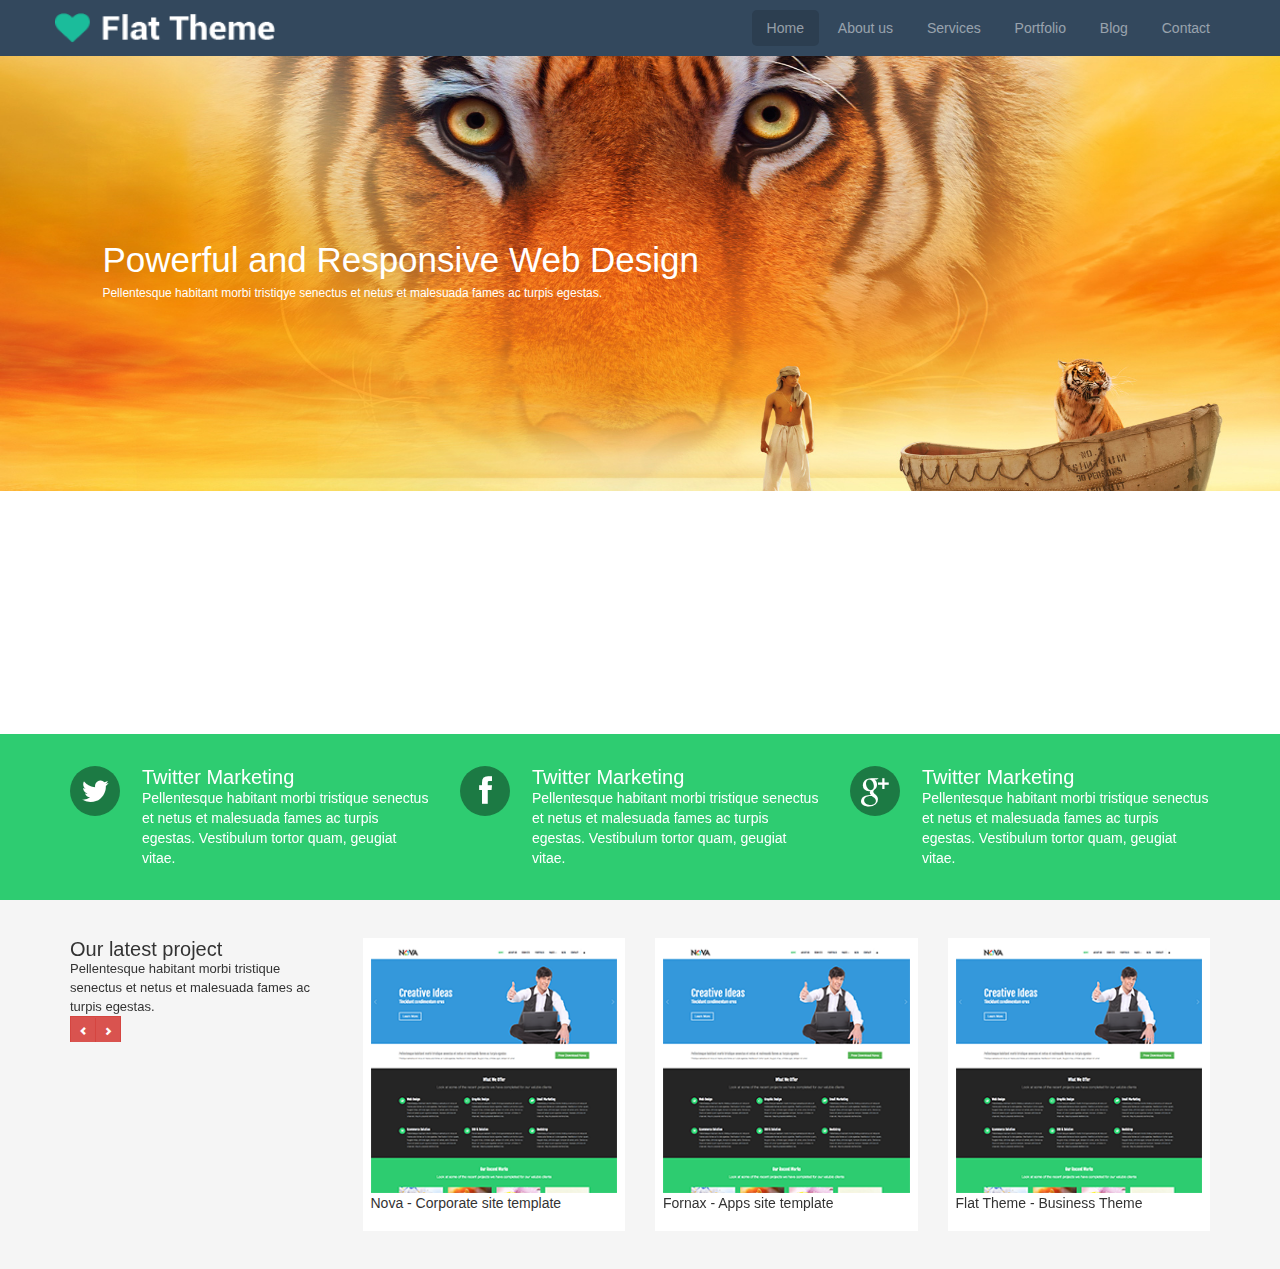
==== index.html @ 390d351d "index" ====
<!DOCTYPE html>
<html lang="en">
  <head>
    <meta charset="utf-8">
    <meta name="viewport" content="width=device-width, initial-scale=1.0">
    <meta name="description" content="">
    <meta name="author" content="">
    <title>Home | Flat Theme</title>
    <link href="css/bootstrap.min.css" rel="stylesheet">
    <link href="css/font-awesome.min.css" rel="stylesheet">
    <link href="css/animate.css" rel="stylesheet">
    <link href="css/main.css" rel="stylesheet">
    <link rel="stylesheet" href="css/common.css">
    <!--[if lt IE 9]>
    <script src="js/html5shiv.js"></script>
    <script src="js/respond.min.js"></script>
    <![endif]-->       
    <link rel="shortcut icon" href="images/ico/favicon.ico">
    <link rel="apple-touch-icon-precomposed" sizes="144x144" href="images/ico/apple-touch-icon-144-precomposed.png">
    <link rel="apple-touch-icon-precomposed" sizes="114x114" href="images/ico/apple-touch-icon-114-precomposed.png">
    <link rel="apple-touch-icon-precomposed" sizes="72x72" href="images/ico/apple-touch-icon-72-precomposed.png">
    <link rel="apple-touch-icon-precomposed" href="images/ico/apple-touch-icon-57-precomposed.png">


  </head>
  <body>
    <!-- Inserte código aqui -->
    <section id="hero">
          <header>
            <div class="container">
              <div class="row ">
                <div class="col-xs-12 col-md-4 pd-0">
                  <a id="index.html" href="index.html">
                    <img src="images/logo.png" alt="">
                  </a>
                  <div id="mostrar-nav" class="fa fa-bars"></div>
                </div>
                <div class="col-xs-12 col-md-8 pd-0 clearfix">
                  <nav >
                    <ul class=" hidden-xs menu pull-right">
                      <li><a class="active" href="index.html">Home</a></li>
                      <li><a href="about-us.html">About us</a></li>
                      <li><a href=".services.html">Services</a></li>
                      <li><a href="portfolio.html">Portfolio</a></li>
                      <li><a href="blog.html">Blog</a></li>
                      <li><a href=".contact-us.html">Contact</a></li>
                    </ul>
                  </nav>
                </div>
              </div>
            </div>
          </header>
          <div class="slider">
            <div class="container">
              <div class="row">
                <p class="animated bounceInUp "><span class="big">Powerful and Responsive Web Design</span><br>Pellentesque habitant morbi tristiqye senectus et netus et malesuada fames ac turpis egestas.</p>
              </div>
            </div>
          </div>
          
          <div class="prueba">
            <div class="container">
              <div class="row">
                <div class="col-xs-12 col-md-4 clearfix">
                  <a href="#" class="icono icon-twitter pull-left mg-0"></a>
                  <div class="descrip pull-right">
                    <h2 >Twitter Marketing</h2>
                    <p >Pellentesque habitant morbi tristique senectus et netus et malesuada fames ac turpis egestas. Vestibulum tortor quam, geugiat vitae.</p>
                  </div>
                </div>
                <div class="col-xs-12 col-md-4 clearfix">
                  <a href="#" class="icono icon-facebook pull-left mg-0"></a>
                  <div class="descrip pull-right">
                  <h2 >Twitter Marketing</h2>
                  <p >Pellentesque habitant morbi tristique senectus et netus et malesuada fames ac turpis egestas. Vestibulum tortor quam, geugiat vitae.</p>
                  </div>
                </div>
                <div class="col-xs-12 col-md-4 clearfix">
                  <a href="#" class="icono icon-google-plus pull-left mg-0"></a>
                  <div class="descrip pull-right">
                  <h2 >Twitter Marketing</h2>
                  <p >Pellentesque habitant morbi tristique senectus et netus et malesuada fames ac turpis egestas. Vestibulum tortor quam, geugiat vitae.</p>
                  </div>
                </div>
              </div>
            </div>
          </div>
  
    </section>
    <section id="project">
      <div class="container">
        <div class="row">
          <div class="col-xs-12 col-md-3">
            <div class="descrip ">
              <h2 >Our latest project</h2>
              <p >Pellentesque habitant morbi tristique senectus et netus et malesuada fames ac turpis egestas. </p>
            </div>
            <div class="botones clearfix">
              <a href="#" class="rojo glyphicon glyphicon-chevron-left pull-left"></a>
              <a href="#" class="rojo glyphicon glyphicon-chevron-right pull-right"></a>
            </div>
          </div>
          <div class="col-xs-4 col-md-3">
            <div class="img">
              <img src="images/portfolio/recent/item1.png" alt="">
              <p>Nova - Corporate site template</p>
            </div>
          </div>
          <div class="col-xs-4 col-md-3">
            <div class="img">
              <img src="images/portfolio/recent/item1.png" alt="">
              <p>Fornax - Apps site template</p>
            </div>
          </div>
          <div class="col-xs-4 col-md-3">
            <div class="img">
              <img src="images/portfolio/recent/item1.png" alt="">
              <p>Flat Theme - Business Theme</p>
            </div>
          </div>
        </div>
      </div> 
    </section>
 <!--    <section>
      <div class="container">
        <div class="row">
          <h2>What our clients say</h2>
          <p>Pellentesque habitant morbi tristique senectus et malesuada fames ac turpis egestas.</p>
        </div>
        <div class="col-md-6">
          <blockquote>
            <p>Lorem ipsum dolor sit amet, consectetur adipiscing elit. Integer posuere erat a ante.</p>
            <small><cite title="Nombre Apellidos">Someone famous in Source Title</cite></small>
          </blockquote>
          <blockquote>
            <p>Lorem ipsum dolor sit amet, consectetur adipiscing elit. Integer posuere erat a ante.</p>
            <small><cite title="Nombre Apellidos">Someone famous in Source Title</cite></small>
          </blockquote>
        </div>
      </div>
    </section>-->



    <script src="js/jquery.js"></script>
    <script src="js/bootstrap.min.js"></script>
    <script src="js/main.js"></script>
  </body>
</html>
---- css/main.css ----
@import url(http://fonts.googleapis.com/css?family=Roboto:400,700,300);

.clearfix {
  *zoom: 1;
}

.clearfix:before,
.clearfix:after {
  display: table;
  content: "";
  line-height: 0;
}
.clearfix:after {
  clear: both;
}

* {
	margin: 0;
}
a {
	text-decoration: none;
}
.pd-0 {
	padding: 0;
}
.pd-20-0 {
	padding: 20px 0; 
}
.gris h3 {
	margin-top: 0;
	color :#2F455A;
}
.align-center {
    display: flex;
    align-items: center;
}
.verde {
	background: #2ECC71;
    color: white;
    padding: 20px 0;
}
.verde a {
	color: white;
}
.gris {
	background: #F5F5F5;
    padding: 20px 0;
}
.gris .barra {
	width: 100%;
	background: white;
	border-radius: 5px;
	margin: 15px 0;
}
.gris  .int-barra {
    border-radius: 5px;
    height: 30px;
    align-items: center;
    display: flex;
    justify-content: center;
    color: white;
}
.gris  .barra-html {
	background: #D9534F;
    width: 90%;
}
.gris  .barra-wp {
	background: #5CB85C;
    width: 70%;
}
.gris  .barra-jm {
	background: #428BCA;
    width: 40%;
}
.gris  .barra-drupal {
	background: #5BC0DE;
    width: 50%;
}
.gris  .barra-php {
	background: #F0AD4E;
    width: 75%;
}
.team {
	text-align: center;
}
.gris .team img{
	width: 70%;
    border-radius: 50%;
    padding: 5px;
    background: white;
}
.circ-redes {
	width: 35px;
    height: 35px;
    border-radius: 50%;
    display: inline-block;
    padding: 10px;
    color: white;
    font-size: 15px;
    margin: 5px;
}
.icon-facebook{
	background: #428BCA;
}
.icon-google-plus{
	background: #D9534F;
}
.icon-twitter{
	background: #58CFDC;
}
.icon-linkedin{
	background: #5BC0DE;
}
footer {
	background: #34495E;
	color: #D2D6DA;
	padding: 20px 0;
}
.foot-blog img{
	width: 100%;
}
.input-group button {
	background: #D9534F;
	border:none;
	color: white;
}
.Copyright {
	background: #2C3E50;
    color: #D2D6DA;
    padding: 10px 0;
}
.Copyright a {
 	color: #D2D6DA;
    margin: 0 15px;
}
---- css/common.css ----
body{
	font-size: 14px;
}
#hero{
	position: relative;

}
header{
	background-color: #33485D;
	padding:1%;
}
nav{
	padding-top: 5px;
}
header img{
	width: 220px;
	height: 30px;

}
.mg-0{
	margin:0!important;
}
.menu{
	margin: 0;
}
.menu>li{
	display: inline-block;
	padding:0px;
}
.menu>li>a{
	width: 100%;
	color:rgba(255,255,255,.5);
	padding:10px 15px;
	border-radius: 5px;
}
.active{
	background-color: #2C3E50;
}
.menu>li>a:hover{
	text-decoration: none;
	color:white;
}
.slider{
	background: url('../images/slider/bg1.jpg')no-repeat;
	background-size: 100% 100%;
	padding: 14% 8%;
	color:white;
}
.slider p {
	font-size: 1.2rem;
}
.big{
	font-size: 3.5rem;
}
.prueba{
	background-color:#2ecc71;
	padding:2.5%;
	color:white;
	position: absolute;
	width: 100%;
	bottom: 0;
}
.icono{
	display: inline-block;
	font-size: 30px;
	width: 50px;
	height: 50px;
	padding:10px;
	margin-right:0;
	border-radius: 50%;
	color:white;
	background-color: #1C7A44;
	text-align: center;
}
.icono:hover{
	text-decoration: none;
	box-shadow:0px 20px 6px rgba(0,0,0,.2) ;
	background-color: steelblue;
	color:white;
	transition: all .6s;
}
.descrip{
	display: inline-block;
	width: 80%;
}
.descrip h2,.descrip p{
	margin:0;
}
.descrip h2{
	font-size: 2rem;
}
#project{
	background-color: #F5F5F5;
	padding:3% 0%;
}
#project .descrip{
	width: 100%;
}
#project .descrip p{
	font-size: 1.3rem;
}
.img{
	padding: 8px;
	background-color: white;
}
.img img{
	width: 100%;
}
.botones{
	display: inline-block;
	border: 1px solid #D54540;
	background-color: #D9534F;
}
.botones a:first-child{
	border-right:1px solid #D54540; 
}
.botones a{
	display: inline-block;
	background-color: #D9534F;
	padding:8px;
	color:white;
	font-size: 8px;
}
.botones a:hover{
	text-decoration: none;
}
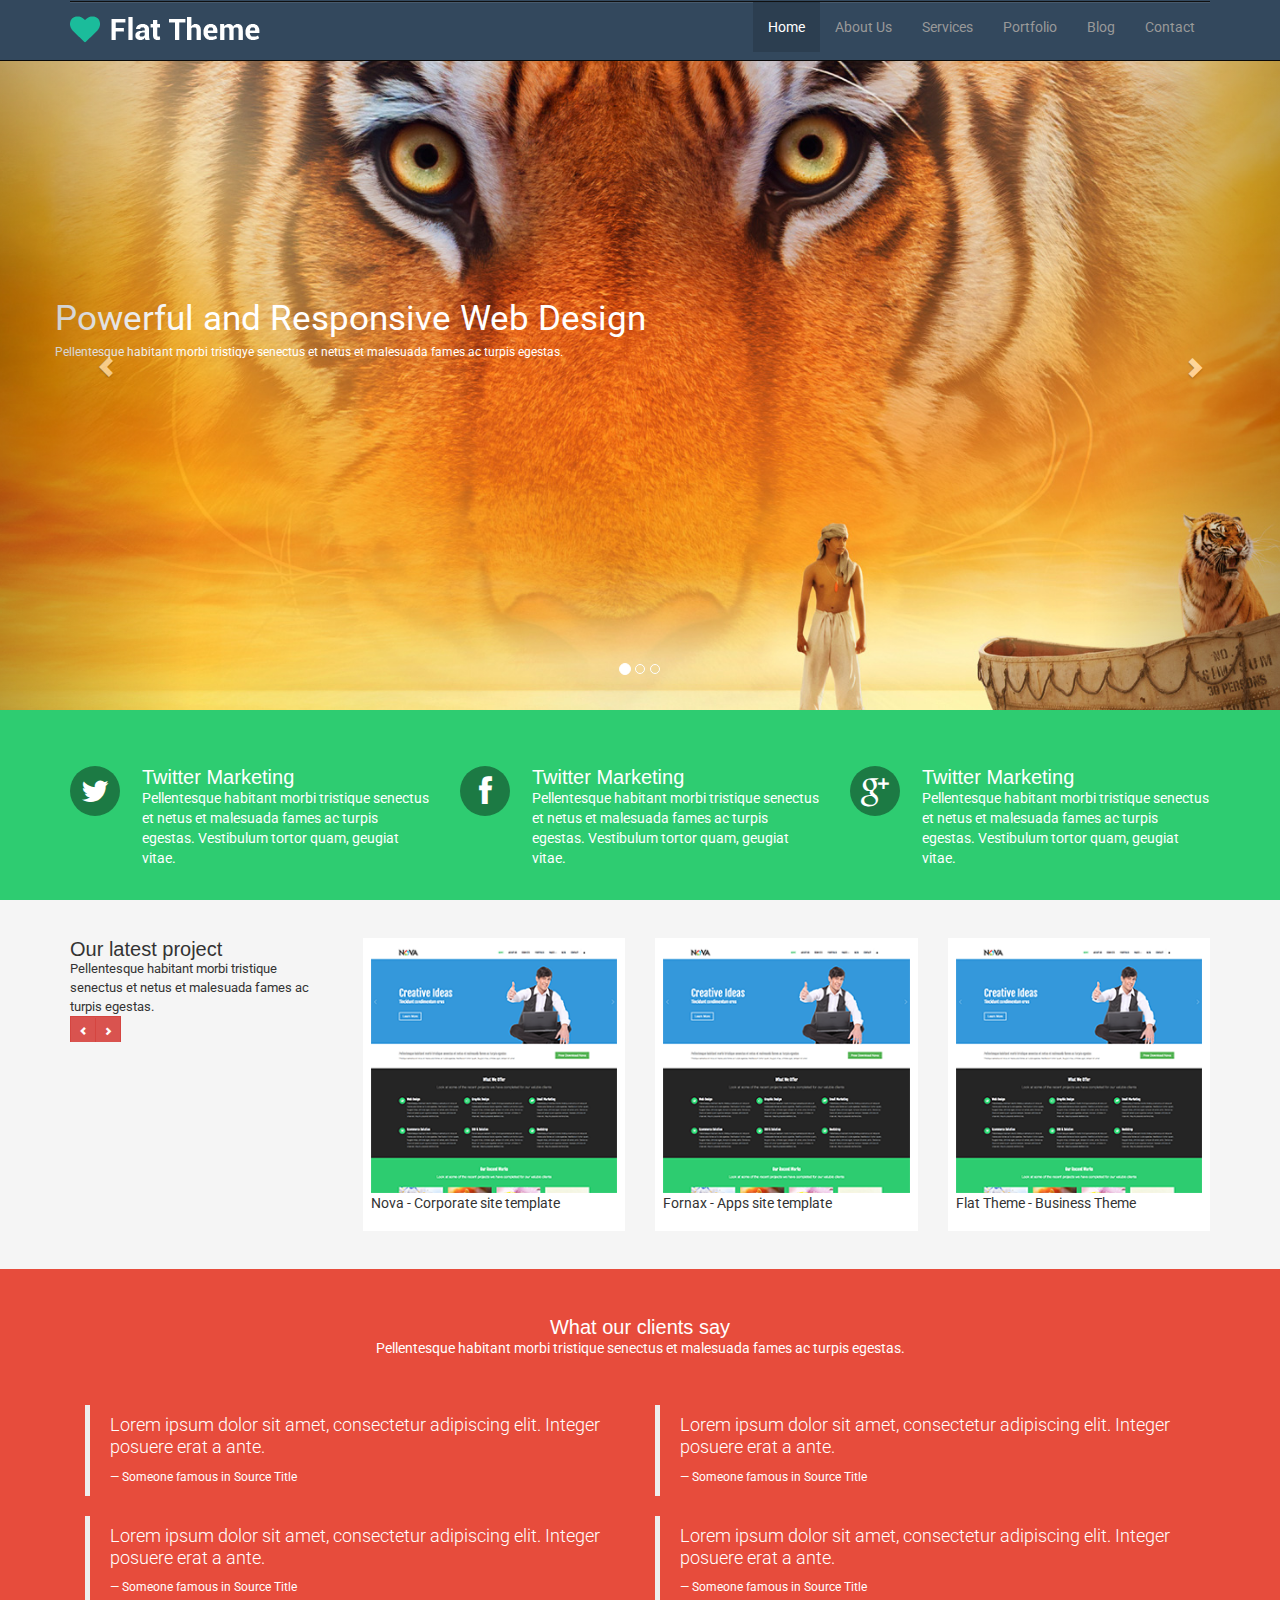
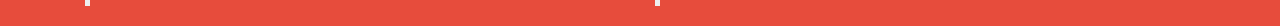
==== commit d5db569c: "header listo" ====
--- a/index.html
+++ b/index.html
@@ -26,39 +26,74 @@
   <body>
     <!-- Inserte código aqui -->
     <section id="hero">
-          <header>
+          <header class="navbar navbar-inverse navbar-fixed-top wet-asphalt">
             <div class="container">
-              <div class="row ">
-                <div class="col-xs-12 col-md-4 pd-0">
-                  <a id="index.html" href="index.html">
-                    <img src="images/logo.png" alt="">
-                  </a>
-                  <div id="mostrar-nav" class="fa fa-bars"></div>
-                </div>
-                <div class="col-xs-12 col-md-8 pd-0 clearfix">
-                  <nav >
-                    <ul class=" hidden-xs menu pull-right">
-                      <li><a class="active" href="index.html">Home</a></li>
-                      <li><a href="about-us.html">About us</a></li>
-                      <li><a href=".services.html">Services</a></li>
-                      <li><a href="portfolio.html">Portfolio</a></li>
-                      <li><a href="blog.html">Blog</a></li>
-                      <li><a href=".contact-us.html">Contact</a></li>
-                    </ul>
-                  </nav>
-                </div>
+              <div class="navbar-header">
+                <button type="button" class="navbar-toggle collapsed" data-toggle="collapse" data-target=".navbar-collapse">
+                <span class="sr-only">Toggle navigation</span>
+                <span class="icon-bar"></span>
+                <span class="icon-bar"></span>
+                <span class="icon-bar"></span>
+                </button>
+                <a class="navbar-brand" href="index.html"><img src="images/logo.png" alt="logo" data-pin-nopin="true"></a>
+              </div>
+              <div class="navbar-collapse collapse" style="height: 0px;">
+                <ul class="nav navbar-nav navbar-right">
+                  <li class="active"><a href="index.html">Home</a></li>
+                  <li><a href="about-us.html">About Us</a></li>
+                  <li><a href="services.html">Services</a></li>
+                  <li><a href="portfolio.html">Portfolio</a></li>
+                  <li><a href="blog.html">Blog</a></li>
+                  <li><a href="contact-us.html">Contact</a></li>
+                </ul>
               </div>
             </div>
           </header>
-          <div class="slider">
-            <div class="container">
-              <div class="row">
-                <p class="animated bounceInUp "><span class="big">Powerful and Responsive Web Design</span><br>Pellentesque habitant morbi tristiqye senectus et netus et malesuada fames ac turpis egestas.</p>
+          <div id="main-slider" class="no-margin">
+            <div id="carousel" class="carousel slide" data-ride="carousel">
+              <ol class="carousel-indicators">
+                <li data-target="#carousel-example-generic" data-slide-to="0" class="active"></li>
+                <li data-target="#carousel-example-generic" data-slide-to="1"></li>
+                <li data-target="#carousel-example-generic" data-slide-to="2"></li>
+              </ol>
+             
+              <div class="carousel-inner">
+                <div class="item active bck1">
+                  <div class="container">
+                      <div class="row">
+                       <p class="animated bounceInUp "><span class="big">Powerful and Responsive Web Design</span><br>Pellentesque habitant morbi tristiqye senectus et netus et malesuada fames ac turpis egestas.</p>
+                      </div>
+                  </div>
+                </div>
+             
+                <div class="item bck2">
+                  <div class="container">
+                      <div class="row">
+                       <p class="animated bounceInUp "><span class="big">Powerful and Responsive Web Design</span><br>Pellentesque habitant morbi tristiqye senectus et netus et malesuada fames ac turpis egestas.</p>
+                      </div>
+                  </div>
+                </div>
+             
+                <div class="item bck3">
+                  <div class="container">
+                      <div class="row">
+                       <p class="animated bounceInUp "><span class="big">Powerful and Responsive Web Design</span><br>Pellentesque habitant morbi tristiqye senectus et netus et malesuada fames ac turpis egestas.</p>
+                      </div>
+                  </div>
+                </div>
               </div>
+             
+              <a class="left carousel-control" href="#carousel" data-slide="prev">
+                <span class="glyphicon glyphicon-chevron-left"></span>
+              </a>
+              <a class="right carousel-control" href="#carousel" data-slide="next">
+                <span class="glyphicon glyphicon-chevron-right"></span>
+              </a>
             </div>
           </div>
           
-          <div class="prueba">
+    </section>
+    <div class="prueba">
             <div class="container">
               <div class="row">
                 <div class="col-xs-12 col-md-4 clearfix">
@@ -85,8 +120,6 @@
               </div>
             </div>
           </div>
-  
-    </section>
     <section id="project">
       <div class="container">
         <div class="row">
@@ -121,26 +154,36 @@
         </div>
       </div> 
     </section>
- <!--    <section>
+    <section id="clientsaid"class="text-center">
       <div class="container">
         <div class="row">
+        <div class="descrip">
           <h2>What our clients say</h2>
           <p>Pellentesque habitant morbi tristique senectus et malesuada fames ac turpis egestas.</p>
         </div>
-        <div class="col-md-6">
-          <blockquote>
+        </div>
+        <div class="col-md-6 ">
+          <blockquote class="text-left">
             <p>Lorem ipsum dolor sit amet, consectetur adipiscing elit. Integer posuere erat a ante.</p>
             <small><cite title="Nombre Apellidos">Someone famous in Source Title</cite></small>
           </blockquote>
-          <blockquote>
+          <blockquote class="text-left">
+            <p>Lorem ipsum dolor sit amet, consectetur adipiscing elit. Integer posuere erat a ante.</p>
+            <small><cite title="Nombre Apellidos">Someone famous in Source Title</cite></small>
+          </blockquote>
+        </div>
+        <div class="col-md-6 ">
+          <blockquote class="text-left">
+            <p>Lorem ipsum dolor sit amet, consectetur adipiscing elit. Integer posuere erat a ante.</p>
+            <small><cite title="Nombre Apellidos">Someone famous in Source Title</cite></small>
+          </blockquote>
+          <blockquote class="text-left">
             <p>Lorem ipsum dolor sit amet, consectetur adipiscing elit. Integer posuere erat a ante.</p>
             <small><cite title="Nombre Apellidos">Someone famous in Source Title</cite></small>
           </blockquote>
         </div>
       </div>
-    </section>-->
-
-
+    </section>
 
     <script src="js/jquery.js"></script>
     <script src="js/bootstrap.min.js"></script>
--- a/css/common.css
+++ b/css/common.css
@@ -1,22 +1,42 @@
+
+.navbar-toggle {
+    position: relative;
+    float: right;
+    padding: 9px 10px;
+    margin-top: 8px;
+    margin-right: 15px;
+    margin-bottom: 8px;
+    background-color: transparent;
+    border: 1px solid transparent;
+    border-radius: 4px;
+}
+.navbar-collapse {
+    max-height: 340px;
+    padding-right: 15px;
+    padding-left: 15px;
+    overflow-x: visible;
+    border-top: 1px solid transparent;
+    box-shadow: inset 0 1px 0 rgba(255,255,255,0.1);
+}
+.navbar-inverse .navbar-nav>.active>a,.navbar-inverse .navbar-nav>.active>a:hover{
+	background-color:#2C3E50;
+}
 body{
+	font-family:'Roboto',sans-serif;
 	font-size: 14px;
 }
 #hero{
 	position: relative;
-
+	background-color: #2ECC71;
 }
-header{
+.navbar{
 	background-color: #33485D;
-	padding:1%;
+	padding:0.1%;
 }
 nav{
 	padding-top: 5px;
 }
-header img{
-	width: 220px;
-	height: 30px;
 
-}
 .mg-0{
 	margin:0!important;
 }
@@ -40,14 +60,12 @@
 	text-decoration: none;
 	color:white;
 }
-.slider{
-	background: url('../images/slider/bg1.jpg')no-repeat;
-	background-size: 100% 100%;
-	padding: 14% 8%;
+#main-slider{
 	color:white;
 }
-.slider p {
+#main-slider p {
 	font-size: 1.2rem;
+	padding-top:20%;
 }
 .big{
 	font-size: 3.5rem;
@@ -123,4 +141,52 @@
 }
 .botones a:hover{
 	text-decoration: none;
+}
+#main-slider .carousel .item {
+	margin-top: 60px;
+	height: 650px;
+	background-size: cover;
+	background-position: 50%;
+	background-repeat: no-repeat;
+}
+.bck1{
+	background: url('../images/slider/bg1.jpg');
+}
+.bck2{
+	background: url('../images/slider/bg2.jpg');
+}
+.bck3{
+	background: url('../images/slider/bg3.jpg');
+}
+#clientsaid{
+	background-color:#E74C3C;
+	color:white;
+}
+#clientsaid small{
+	color:white;
+}
+#clientsaid .descrip{
+	margin:4%;
+}
+
+@media screen and (max-width:767px){
+	.navbar-brand{
+		padding: 15px 0px 15px 5px;
+	}
+	.carousel-indicators{
+		display:none;
+	}
+	.carousel-control .glyphicon-chevron-left, .carousel-control .glyphicon-chevron-right {
+		top:45%;
+	}
+	.descrip {
+    width: 75%;
+	}
+	.prueba{
+		padding: 5%;
+	}
+	.prueba .descrip{
+		margin-bottom:5%;
+	}
+	
 }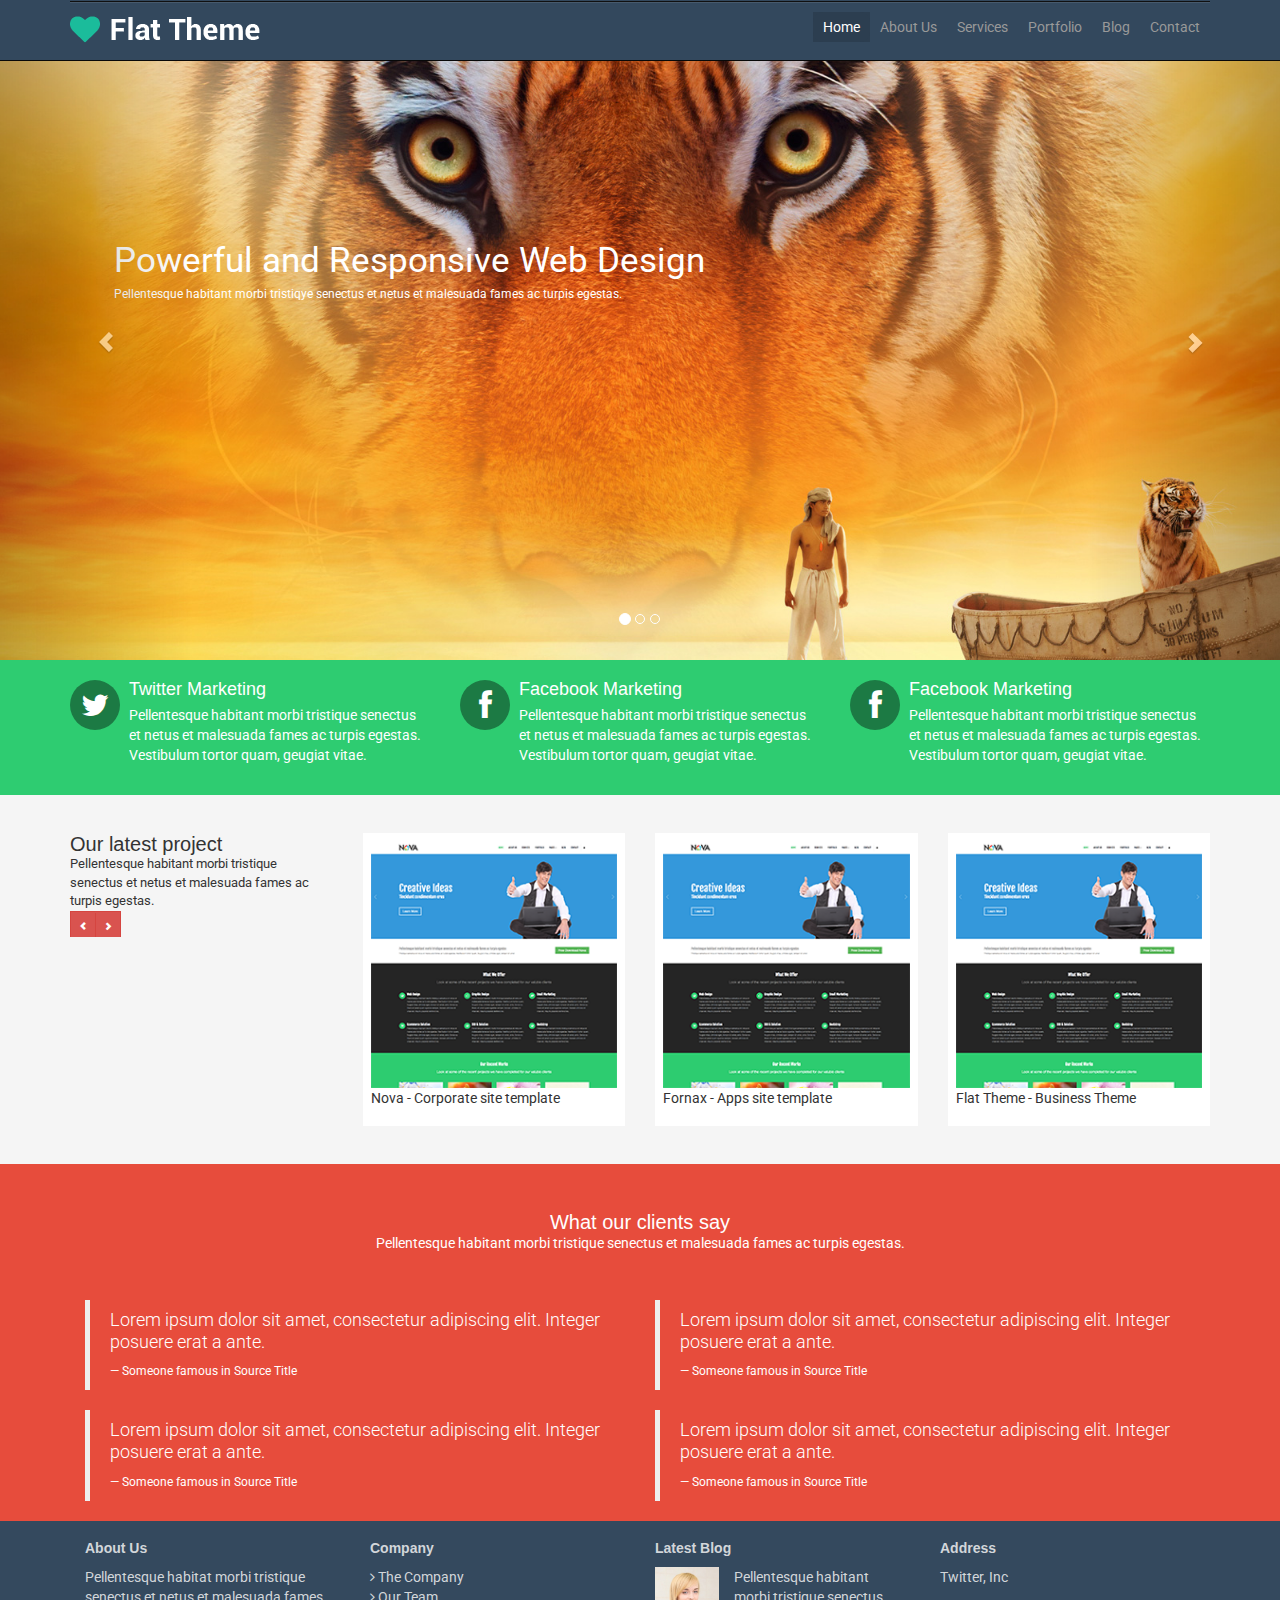
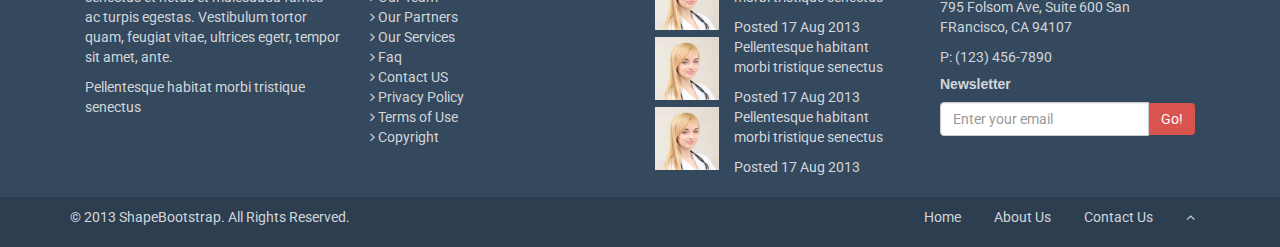
==== commit 5206ea2d: "arreglos header" ====
--- a/index.html
+++ b/index.html
@@ -26,100 +26,111 @@
   <body>
     <!-- Inserte código aqui -->
     <section id="hero">
-          <header class="navbar navbar-inverse navbar-fixed-top wet-asphalt">
-            <div class="container">
-              <div class="navbar-header">
-                <button type="button" class="navbar-toggle collapsed" data-toggle="collapse" data-target=".navbar-collapse">
-                <span class="sr-only">Toggle navigation</span>
-                <span class="icon-bar"></span>
-                <span class="icon-bar"></span>
-                <span class="icon-bar"></span>
-                </button>
-                <a class="navbar-brand" href="index.html"><img src="images/logo.png" alt="logo" data-pin-nopin="true"></a>
-              </div>
-              <div class="navbar-collapse collapse" style="height: 0px;">
-                <ul class="nav navbar-nav navbar-right">
-                  <li class="active"><a href="index.html">Home</a></li>
-                  <li><a href="about-us.html">About Us</a></li>
-                  <li><a href="services.html">Services</a></li>
-                  <li><a href="portfolio.html">Portfolio</a></li>
-                  <li><a href="blog.html">Blog</a></li>
-                  <li><a href="contact-us.html">Contact</a></li>
-                </ul>
-              </div>
-            </div>
-          </header>
-          <div id="main-slider" class="no-margin">
-            <div id="carousel" class="carousel slide" data-ride="carousel">
-              <ol class="carousel-indicators">
-                <li data-target="#carousel-example-generic" data-slide-to="0" class="active"></li>
-                <li data-target="#carousel-example-generic" data-slide-to="1"></li>
-                <li data-target="#carousel-example-generic" data-slide-to="2"></li>
-              </ol>
-             
-              <div class="carousel-inner">
-                <div class="item active bck1">
-                  <div class="container">
-                      <div class="row">
-                       <p class="animated bounceInUp "><span class="big">Powerful and Responsive Web Design</span><br>Pellentesque habitant morbi tristiqye senectus et netus et malesuada fames ac turpis egestas.</p>
-                      </div>
+      <header class="navbar navbar-inverse navbar-fixed-top wet-asphalt">
+        <div class="container">
+          <div class="navbar-header">
+            <button type="button" class="navbar-toggle collapsed" data-toggle="collapse" data-target=".navbar-collapse">
+            <span class="sr-only">Toggle navigation</span>
+            <span class="icon-bar"></span>
+            <span class="icon-bar"></span>
+            <span class="icon-bar"></span>
+            </button>
+            <a class="navbar-brand" href="index.html"><img src="images/logo.png" alt="logo" data-pin-nopin="true"></a>
+          </div>
+          <div class="navbar-collapse collapse" style="height: 0px;">
+            <ul class="nav navbar-nav navbar-right">
+              <li class="active"><a href="index.html">Home</a></li>
+              <li><a href="about-us.html">About Us</a></li>
+              <li><a href="services.html">Services</a></li>
+              <li><a href="portfolio.html">Portfolio</a></li>
+              <li><a href="blog.html">Blog</a></li>
+              <li><a href="contact-us.html">Contact</a></li>
+            </ul>
+          </div>
+        </div>
+      </header>
+      <div id="main-slider" class="no-margin">
+        <div id="carousel" class="carousel slide" data-ride="carousel">
+          <ol class="carousel-indicators">
+            <li data-target="#carousel-example-generic" data-slide-to="0" class="active"></li>
+            <li data-target="#carousel-example-generic" data-slide-to="1"></li>
+            <li data-target="#carousel-example-generic" data-slide-to="2"></li>
+          </ol>
+         
+          <div class="carousel-inner">
+            <div class="item active bck1">
+              <div class="container">
+                  <div class="row">
+                   <p class="animated bounceInUp "><span class="big">Powerful and Responsive Web Design</span><br>Pellentesque habitant morbi tristiqye senectus et netus et malesuada fames ac turpis egestas.</p>
                   </div>
-                </div>
-             
-                <div class="item bck2">
-                  <div class="container">
-                      <div class="row">
-                       <p class="animated bounceInUp "><span class="big">Powerful and Responsive Web Design</span><br>Pellentesque habitant morbi tristiqye senectus et netus et malesuada fames ac turpis egestas.</p>
-                      </div>
+              </div>
+            </div>
+         
+            <div class="item bck2">
+              <div class="container">
+                  <div class="row">
+                   <p class="animated bounceInUp "><span class="big">Powerful and Responsive Web Design</span><br>Pellentesque habitant morbi tristiqye senectus et netus et malesuada fames ac turpis egestas.</p>
                   </div>
-                </div>
-             
-                <div class="item bck3">
-                  <div class="container">
-                      <div class="row">
-                       <p class="animated bounceInUp "><span class="big">Powerful and Responsive Web Design</span><br>Pellentesque habitant morbi tristiqye senectus et netus et malesuada fames ac turpis egestas.</p>
-                      </div>
+              </div>
+            </div>
+         
+            <div class="item bck3">
+              <div class="container">
+                  <div class="row">
+                   <p class="animated bounceInUp "><span class="big">Powerful and Responsive Web Design</span><br>Pellentesque habitant morbi tristiqye senectus et netus et malesuada fames ac turpis egestas.</p>
                   </div>
-                </div>
-              </div>
-             
-              <a class="left carousel-control" href="#carousel" data-slide="prev">
-                <span class="glyphicon glyphicon-chevron-left"></span>
-              </a>
-              <a class="right carousel-control" href="#carousel" data-slide="next">
-                <span class="glyphicon glyphicon-chevron-right"></span>
-              </a>
-            </div>
-          </div>
-          
+              </div>
+            </div>
+          </div>
+         
+          <a class="left carousel-control" href="#carousel" data-slide="prev">
+            <span class="glyphicon glyphicon-chevron-left"></span>
+          </a>
+          <a class="right carousel-control" href="#carousel" data-slide="next">
+            <span class="glyphicon glyphicon-chevron-right"></span>
+          </a>
+        </div>
+      </div> 
     </section>
-    <div class="prueba">
-            <div class="container">
-              <div class="row">
-                <div class="col-xs-12 col-md-4 clearfix">
-                  <a href="#" class="icono icon-twitter pull-left mg-0"></a>
-                  <div class="descrip pull-right">
-                    <h2 >Twitter Marketing</h2>
-                    <p >Pellentesque habitant morbi tristique senectus et netus et malesuada fames ac turpis egestas. Vestibulum tortor quam, geugiat vitae.</p>
-                  </div>
-                </div>
-                <div class="col-xs-12 col-md-4 clearfix">
-                  <a href="#" class="icono icon-facebook pull-left mg-0"></a>
-                  <div class="descrip pull-right">
-                  <h2 >Twitter Marketing</h2>
-                  <p >Pellentesque habitant morbi tristique senectus et netus et malesuada fames ac turpis egestas. Vestibulum tortor quam, geugiat vitae.</p>
-                  </div>
-                </div>
-                <div class="col-xs-12 col-md-4 clearfix">
-                  <a href="#" class="icono icon-google-plus pull-left mg-0"></a>
-                  <div class="descrip pull-right">
-                  <h2 >Twitter Marketing</h2>
-                  <p >Pellentesque habitant morbi tristique senectus et netus et malesuada fames ac turpis egestas. Vestibulum tortor quam, geugiat vitae.</p>
-                  </div>
-                </div>
-              </div>
-            </div>
-          </div>
+    <div class="verde pd-20-0 mg-0">
+      <div class="container">
+        <div class="row">
+          <div class="col-xs-12 col-md-4 clearfix">
+            <div class="media">
+              <div class="media-left">
+                <a href="#" class="icono icon-twitter pull-left "></a>
+              </div>
+              <div class="media-body">
+                <h4 class="media-heading">Twitter Marketing</h4>
+                <p >Pellentesque habitant morbi tristique senectus et netus et malesuada fames ac turpis egestas. Vestibulum tortor quam, geugiat vitae.</p>
+              </div>
+            </div>
+          </div>
+          <div class="col-xs-12 col-md-4 clearfix">
+            <div class="media">
+              <div class="media-left">
+                <a href="#" class="icono icon-facebook pull-left "></a>
+              </div>
+              <div class="media-body">
+                <h4 class="media-heading">Facebook Marketing</h4>
+                <p >Pellentesque habitant morbi tristique senectus et netus et malesuada fames ac turpis egestas. Vestibulum tortor quam, geugiat vitae.</p>
+              </div>
+            </div>
+          </div>
+          <div class="col-xs-12 col-md-4 clearfix">
+            <div class="media">
+              <div class="media-left">
+                <a href="#" class="icono icon-facebook pull-left "></a>
+              </div>
+              <div class="media-body">
+                <h4 class="media-heading">Facebook Marketing</h4>
+                <p >Pellentesque habitant morbi tristique senectus et netus et malesuada fames ac turpis egestas. Vestibulum tortor quam, geugiat vitae.</p>
+              </div>
+            </div>
+          </div>
+        </div>
+      </div>
+    </div>
     <section id="project">
       <div class="container">
         <div class="row">
@@ -184,6 +195,87 @@
         </div>
       </div>
     </section>
+    <footer>
+      <div class="container">
+        <div class="col-lg-3 col-md-3 col-sm-6 col-xs-12">
+          <h5>About Us</h5>
+          <p>Pellentesque habitat morbi tristique senectus et  netus et malesuada fames ac turpis egestas. Vestibulum tortor quam, feugiat vitae, ultrices egetr, tempor sit amet, ante.</p>
+          <p>Pellentesque habitat morbi tristique senectus</p>
+        </div>
+        <div class="col-lg-3 col-md-3 col-sm-6 col-xs-12">
+          <h5>Company</h5>
+          <ul class="list-unstyled">
+            <li><i class="icon-angle-right"></i> The Company</li>
+            <li><i class="icon-angle-right"></i> Our Team</li>
+            <li><i class="icon-angle-right"></i> Our Partners</li>
+            <li><i class="icon-angle-right"></i> Our Services</li>
+            <li><i class="icon-angle-right"></i> Faq</li>
+            <li><i class="icon-angle-right"></i> Contact US</li>
+            <li><i class="icon-angle-right"></i> Privacy Policy</li>
+            <li><i class="icon-angle-right"></i> Terms of Use</li>
+            <li><i class="icon-angle-right"></i> Copyright</li>
+          </ul>
+        </div>
+        <div class="col-lg-3 col-md-3 col-sm-6 col-xs-12">
+          <h5>Latest Blog</h5>
+          <div class="foot-blog">
+            <div class="col-xs-3 pd-0">
+              <img src="images/team-member.jpg">
+            </div>
+            <div class="col-xs-9">
+              <p>Pellentesque habitant morbi tristique senectus</p>
+              <span>Posted 17 Aug 2013</span>
+            </div>
+          </div>
+          <div class="foot-blog">
+            <div class="col-xs-3 pd-0">
+              <img src="images/team-member.jpg">
+            </div>
+            <div class="col-xs-9">
+              <p>Pellentesque habitant morbi tristique senectus</p>
+              <span>Posted 17 Aug 2013</span>
+            </div>
+          </div>
+          <div class="foot-blog">
+            <div class="col-xs-3 pd-0">
+              <img src="images/team-member.jpg">
+            </div>
+            <div class="col-xs-9">
+              <p>Pellentesque habitant morbi tristique senectus</p>
+              <span>Posted 17 Aug 2013</span>
+            </div>
+          </div>
+        </div>
+        <div class="col-lg-3 col-md-3 col-sm-6 col-xs-12">
+          <h5>Address</h5>
+          <p>Twitter, Inc</p>
+          <p>795 Folsom Ave, Suite 600 San FRancisco, CA 94107</p>
+          <p>P: (123) 456-7890</p>
+          <h5>Newsletter</h5>
+          <div class="input-group">
+            <input type="text" class="form-control" placeholder="Enter your email">
+            <span class="input-group-btn">
+              <button class="btn btn-default" type="button">Go!</button>
+            </span>
+          </div>
+        </div>
+      </div>
+    </footer>
+    <div class="Copyright">
+      <div class="container">
+        <div class="row">
+          <div class="col-lg-8 col-md-8">
+            <p>© 2013 ShapeBootstrap. All Rights Reserved.</p>
+          </div>
+          <div class="col-lg-4 col-md-4 text-right">
+            <a href="#">Home</a>
+            <a href="#">About Us</a>
+            <a href="#">Contact Us</a>
+            <a href="#"><i class="icon-angle-up"></i></a>
+          </div>  
+        </div>
+      </div>
+    </div>
 
     <script src="js/jquery.js"></script>
     <script src="js/bootstrap.min.js"></script>
--- a/css/main.css
+++ b/css/main.css
@@ -26,10 +26,16 @@
 .pd-20-0 {
 	padding: 20px 0; 
 }
-.gris h3 {
-	margin-top: 0;
-	color :#2F455A;
-}
+.mt-10 {
+	margin-top: 10px;
+}
+.right {
+	float: right;
+}
+.left {
+	float: left;
+}
+/*Section Verde*/
 .align-center {
     display: flex;
     align-items: center;
@@ -38,14 +44,23 @@
 	background: #2ECC71;
     color: white;
     padding: 20px 0;
+    margin-top: 60px;
 }
 .verde a {
 	color: white;
+}
+/*Section Gris*/
+.gris h3,  h5 {
+	margin-top: 0;
+	font-weight: bold;
 }
 .gris {
 	background: #F5F5F5;
     padding: 20px 0;
-}
+  	color :#2F455A;
+
+}
+/*Page -- section About us*/
 .gris .barra {
 	width: 100%;
 	background: white;
@@ -111,6 +126,117 @@
 .icon-linkedin{
 	background: #5BC0DE;
 }
+ /*Page -- section blog-items*/
+.blog-item .blog-left {
+	background: white;
+    border-radius: 10px;
+    padding: 0;
+    margin-bottom: 20px;
+}
+.blog-item .image {
+ 	width: 100%;
+    border-top-right-radius: 10px;
+    border-top-left-radius: 10px;
+}
+.info {
+	padding: 10px;
+}
+.info .cont-icon span {
+	margin-right: 20px;
+}
+.tags .label {
+	font-weight: 100;
+}
+.usuary {
+    display: flex;
+    margin: 15px 0;
+}
+.radius-gray {
+	background: whitesmoke;
+    border-radius: 5px;
+    padding: 10px;
+}
+.usuary img {
+    background: white;
+    padding: 5px;
+    border-radius: 5px;
+}
+.text-usuary {
+	padding: 5px 10px;
+	font-size: 12px;
+}
+.text-usuary h5 {
+	display: inline-block;
+}
+.text-usuary p{
+	margin: 0;
+}
+.list {
+	list-style: none;
+}
+.blog-item .form-blog input {
+	width: 48%;
+	padding: 10px ; 
+} 
+.blog-item .form-blog input.left {
+	float: left;
+}
+.blog-item .form-blog textarea {
+	width: 100%;
+	height: 200px;
+	margin: 10px 0;
+}
+.blog-item .form-blog input, .form-blog textarea {
+    border-radius: 5px;
+    border: 2px #E8E5E5 solid;
+}
+.ads img {
+	width: 47%;
+	margin: 10px 0;
+	border-radius: 10px;
+}
+.ads {
+	padding: 10px 0;
+}
+/*Page Section blog */
+a.read-more {
+	border-radius: 5px;
+    border: 1px #DDDDDD solid;
+    padding: 10px;
+    color: #DDDDDD;
+    margin: 5px 0;
+    display: inline-block;
+}
+a.read-more:hover {
+	color: white;
+	background-color: gray;
+	text-decoration: none;
+}
+
+.pagination > .active > a,
+.pagination > .active > span,
+.pagination > .active > a:hover,
+.pagination > .active > span:hover,
+.pagination > .active > a:focus,
+.pagination > .active > span:focus {
+  z-index: 2;
+  color: #fff;
+  cursor: default;
+  background-color: #33485D;
+  border-color: #33485D;
+}
+/*Page Section contact*/
+.contact-us input, .contact-us textarea  {
+	width: 100%;
+	border-radius: 5px;
+    border: 2px #E8E5E5 solid;
+    padding: 10px;
+    margin: 5px 0; 
+}
+.contact-us textarea {
+	height: 200px;
+}
+/*Footer*/
 footer {
 	background: #34495E;
 	color: #D2D6DA;
--- a/css/common.css
+++ b/css/common.css
@@ -25,47 +25,33 @@
 	font-family:'Roboto',sans-serif;
 	font-size: 14px;
 }
-#hero{
-	position: relative;
-	background-color: #2ECC71;
-}
+
 .navbar{
 	background-color: #33485D;
 	padding:0.1%;
 }
-nav{
-	padding-top: 5px;
+.navbar li{
+	margin-top: 10px;
 }
-
+.navbar li a{
+	padding: 5px 10px;
+	border-radius: 10px;
+}
 .mg-0{
 	margin:0!important;
 }
-.menu{
-	margin: 0;
-}
-.menu>li{
-	display: inline-block;
-	padding:0px;
-}
-.menu>li>a{
-	width: 100%;
-	color:rgba(255,255,255,.5);
-	padding:10px 15px;
-	border-radius: 5px;
-}
+
 .active{
 	background-color: #2C3E50;
 }
-.menu>li>a:hover{
-	text-decoration: none;
-	color:white;
-}
+
 #main-slider{
 	color:white;
 }
 #main-slider p {
 	font-size: 1.2rem;
-	padding-top:20%;
+	padding-top: 15%;
+    margin-left: 5%;
 }
 .big{
 	font-size: 3.5rem;
@@ -74,9 +60,6 @@
 	background-color:#2ecc71;
 	padding:2.5%;
 	color:white;
-	position: absolute;
-	width: 100%;
-	bottom: 0;
 }
 .icono{
 	display: inline-block;
@@ -124,6 +107,11 @@
 .img img{
 	width: 100%;
 }
+.img p{
+	white-space: nowrap;
+	text-overflow:ellipsis;
+	overflow: hidden;
+}
 .botones{
 	display: inline-block;
 	border: 1px solid #D54540;
@@ -144,10 +132,12 @@
 }
 #main-slider .carousel .item {
 	margin-top: 60px;
-	height: 650px;
+	height: 600px;
+	width: 100%;
 	background-size: cover;
 	background-position: 50%;
 	background-repeat: no-repeat;
+
 }
 .bck1{
 	background: url('../images/slider/bg1.jpg');
@@ -168,14 +158,18 @@
 #clientsaid .descrip{
 	margin:4%;
 }
+#portfolio p{
+    margin: 10px 0 0px;
+}
+.service a{
+	background-color: #939393;
+}
 
 @media screen and (max-width:767px){
 	.navbar-brand{
 		padding: 15px 0px 15px 5px;
 	}
-	.carousel-indicators{
-		display:none;
-	}
+	
 	.carousel-control .glyphicon-chevron-left, .carousel-control .glyphicon-chevron-right {
 		top:45%;
 	}
@@ -188,5 +182,6 @@
 	.prueba .descrip{
 		margin-bottom:5%;
 	}
+
 	
 }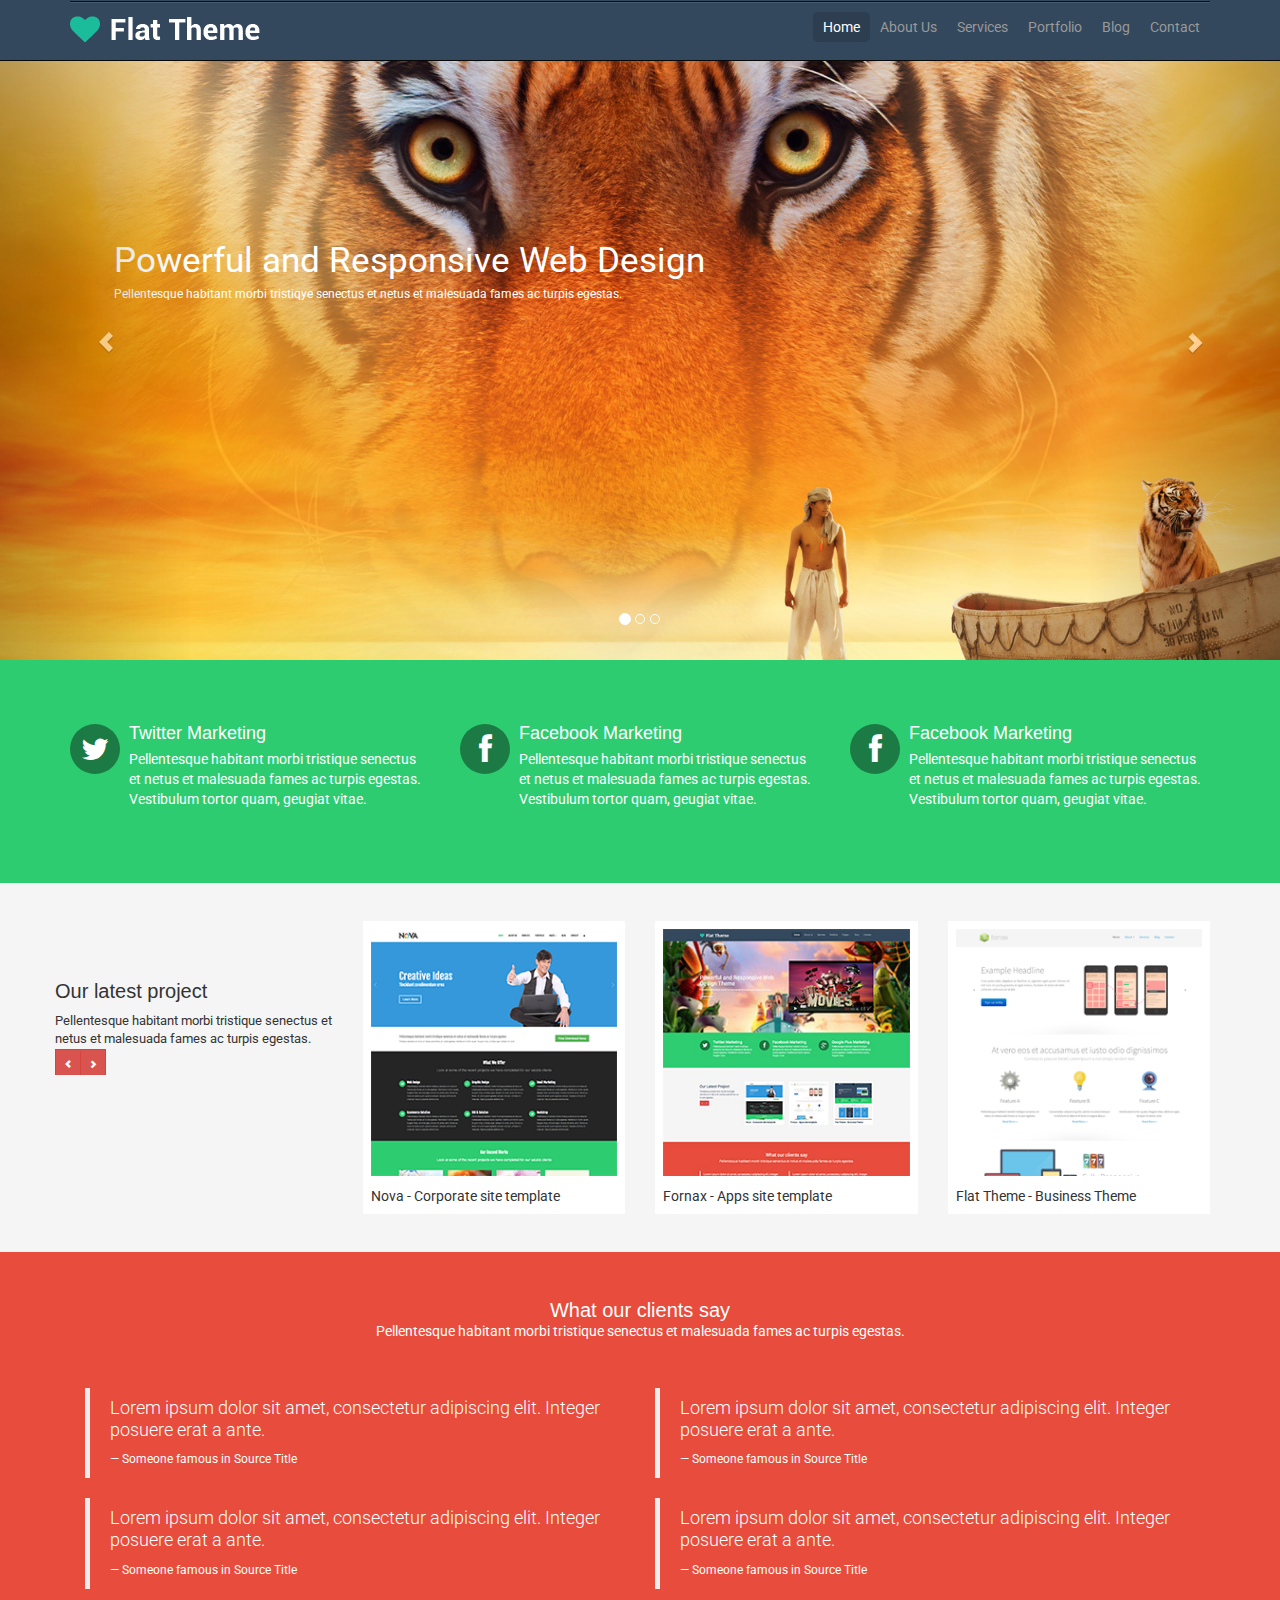
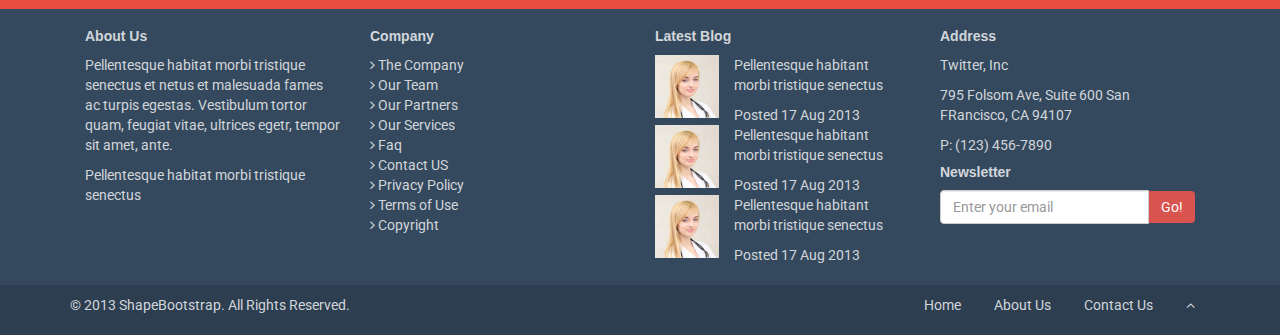
==== commit ad42b6a1: "paddings" ====
--- a/index.html
+++ b/index.html
@@ -92,7 +92,7 @@
         </div>
       </div> 
     </section>
-    <div class="verde pd-20-0 mg-0">
+    <div class="verde  mg-0 pd-5">
       <div class="container">
         <div class="row">
           <div class="col-xs-12 col-md-4 clearfix">
@@ -134,7 +134,7 @@
     <section id="project">
       <div class="container">
         <div class="row">
-          <div class="col-xs-12 col-md-3">
+          <div class="col-xs-12 col-md-3 pd-5">
             <div class="descrip ">
               <h2 >Our latest project</h2>
               <p >Pellentesque habitant morbi tristique senectus et netus et malesuada fames ac turpis egestas. </p>
@@ -152,13 +152,13 @@
           </div>
           <div class="col-xs-4 col-md-3">
             <div class="img">
-              <img src="images/portfolio/recent/item1.png" alt="">
+              <img src="images/portfolio/recent/item2.png" alt="">
               <p>Fornax - Apps site template</p>
             </div>
           </div>
           <div class="col-xs-4 col-md-3">
             <div class="img">
-              <img src="images/portfolio/recent/item1.png" alt="">
+              <img src="images/portfolio/recent/item3.png" alt="">
               <p>Flat Theme - Business Theme</p>
             </div>
           </div>
--- a/css/main.css
+++ b/css/main.css
@@ -29,6 +29,7 @@
 .mt-10 {
 	margin-top: 10px;
 }
+
 .right {
 	float: right;
 }
@@ -48,6 +49,9 @@
 }
 .verde a {
 	color: white;
+}
+.pd-5{
+	padding:5% 0%;
 }
 /*Section Gris*/
 .gris h3,  h5 {
--- a/css/common.css
+++ b/css/common.css
@@ -32,6 +32,7 @@
 }
 .navbar li{
 	margin-top: 10px;
+	border-radius: 5px;
 }
 .navbar li a{
 	padding: 5px 10px;
@@ -158,7 +159,7 @@
 #clientsaid .descrip{
 	margin:4%;
 }
-#portfolio p{
+#portfolio p, #project p{
     margin: 10px 0 0px;
 }
 .service a{
@@ -169,19 +170,19 @@
 	.navbar-brand{
 		padding: 15px 0px 15px 5px;
 	}
-	
 	.carousel-control .glyphicon-chevron-left, .carousel-control .glyphicon-chevron-right {
-		top:45%;
+		display: none;
 	}
 	.descrip {
-    width: 75%;
+    	width: 75%;
 	}
-	.prueba{
+	.prueba,#project{
 		padding: 5%;
 	}
 	.prueba .descrip{
 		margin-bottom:5%;
 	}
 
+
 	
 }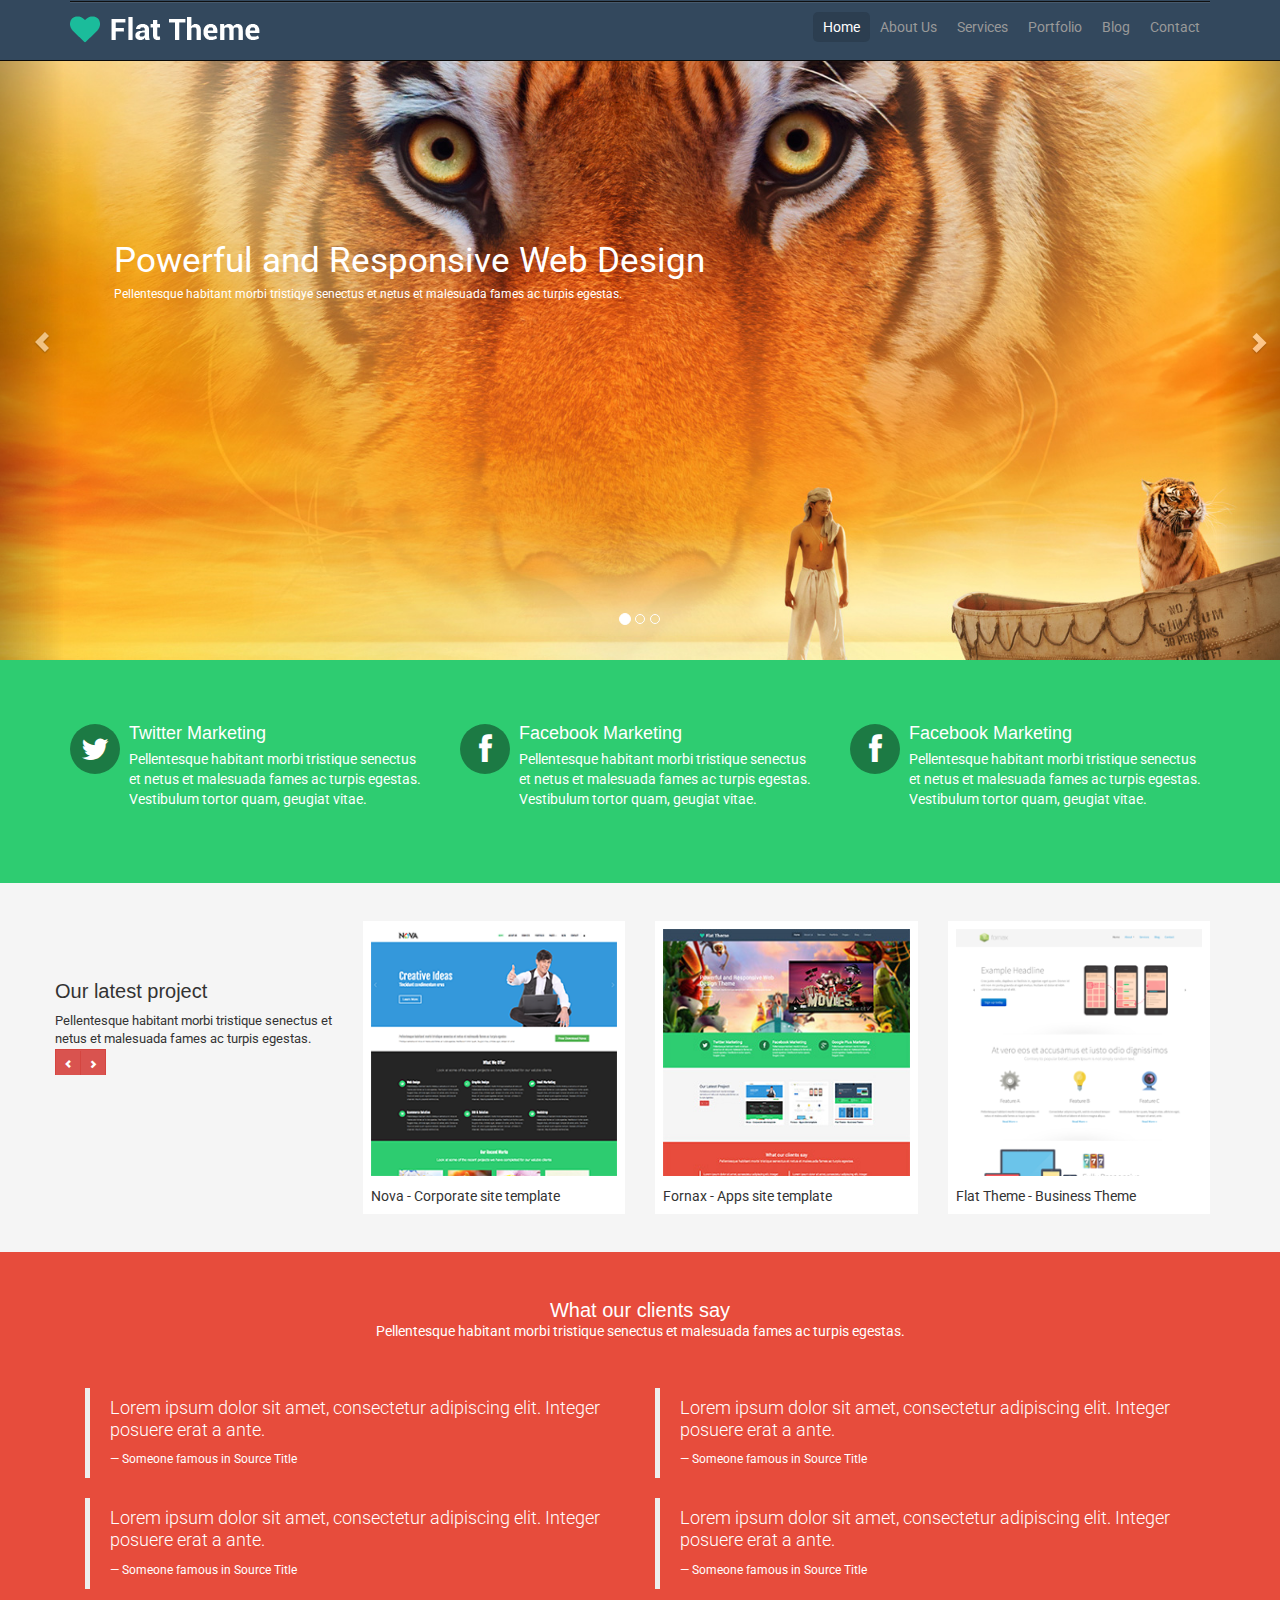
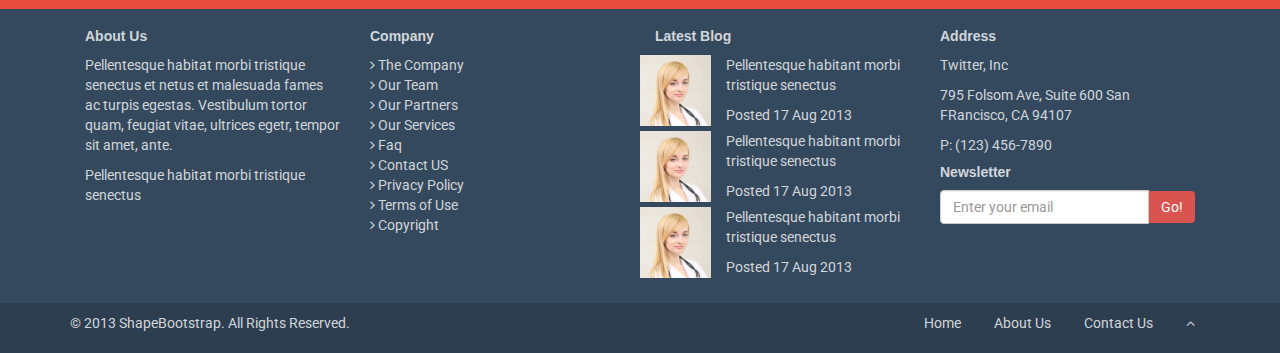
==== commit c3394b1a: "full" ====
--- a/index.html
+++ b/index.html
@@ -35,7 +35,7 @@
             <span class="icon-bar"></span>
             <span class="icon-bar"></span>
             </button>
-            <a class="navbar-brand" href="index.html"><img src="images/logo.png" alt="logo" data-pin-nopin="true"></a>
+            <a class="navbar-brand" href="http://laboratoria.la"><img src="images/logo.png" alt="logo" data-pin-nopin="true"></a>
           </div>
           <div class="navbar-collapse collapse" style="height: 0px;">
             <ul class="nav navbar-nav navbar-right">
@@ -140,30 +140,30 @@
               <p >Pellentesque habitant morbi tristique senectus et netus et malesuada fames ac turpis egestas. </p>
             </div>
             <div class="botones clearfix">
-              <a href="#" class="rojo glyphicon glyphicon-chevron-left pull-left"></a>
-              <a href="#" class="rojo glyphicon glyphicon-chevron-right pull-right"></a>
-            </div>
-          </div>
-          <div class="col-xs-4 col-md-3">
-            <div class="img">
-              <img src="images/portfolio/recent/item1.png" alt="">
-              <p>Nova - Corporate site template</p>
-            </div>
-          </div>
-          <div class="col-xs-4 col-md-3">
-            <div class="img">
-              <img src="images/portfolio/recent/item2.png" alt="">
-              <p>Fornax - Apps site template</p>
-            </div>
-          </div>
-          <div class="col-xs-4 col-md-3">
-            <div class="img">
-              <img src="images/portfolio/recent/item3.png" alt="">
-              <p>Flat Theme - Business Theme</p>
-            </div>
-          </div>
-        </div>
-      </div> 
+              <a href="#" data-slide="prev" class=" rojo glyphicon glyphicon-chevron-left pull-left"></a>
+              <a href="#" data-slide="next" class=" rojo glyphicon glyphicon-chevron-right pull-right"></a>
+            </div>
+          </div>
+					<div class="col-xs-4 col-md-3">
+						<div class="img">
+							<img src="images/portfolio/recent/item1.png" alt="">
+							<p>Nova - Corporate site template</p>
+						</div>
+					</div>
+					<div class="col-xs-4 col-md-3">
+						<div class="img">
+							<img src="images/portfolio/recent/item2.png" alt="">
+							<p>Fornax - Apps site template</p>
+						</div>
+					</div>
+					<div class="col-xs-4 col-md-3">
+						<div class="img">
+							<img src="images/portfolio/recent/item3.png" alt="">
+							<p>Flat Theme - Business Theme</p>
+						</div>
+					</div>
+				</div>
+			</div>
     </section>
     <section id="clientsaid"class="text-center">
       <div class="container">
@@ -218,7 +218,7 @@
         </div>
         <div class="col-lg-3 col-md-3 col-sm-6 col-xs-12">
           <h5>Latest Blog</h5>
-          <div class="foot-blog">
+          <div class="foot-blog row">
             <div class="col-xs-3 pd-0">
               <img src="images/team-member.jpg">
             </div>
@@ -227,7 +227,7 @@
               <span>Posted 17 Aug 2013</span>
             </div>
           </div>
-          <div class="foot-blog">
+          <div class="foot-blog row">
             <div class="col-xs-3 pd-0">
               <img src="images/team-member.jpg">
             </div>
@@ -236,7 +236,7 @@
               <span>Posted 17 Aug 2013</span>
             </div>
           </div>
-          <div class="foot-blog">
+          <div class="foot-blog row">
             <div class="col-xs-3 pd-0">
               <img src="images/team-member.jpg">
             </div>
@@ -271,7 +271,7 @@
             <a href="#">Home</a>
             <a href="#">About Us</a>
             <a href="#">Contact Us</a>
-            <a href="#"><i class="icon-angle-up"></i></a>
+            <a href="#" class="gototop"><i class="icon-angle-up"></i></a>
           </div>  
         </div>
       </div>
--- a/css/main.css
+++ b/css/main.css
@@ -45,7 +45,7 @@
 	background: #2ECC71;
     color: white;
     padding: 20px 0;
-    margin-top: 60px;
+    margin-top: 58px;
 }
 .verde a {
 	color: white;
@@ -131,6 +131,10 @@
 	background: #5BC0DE;
 }
  /*Page -- section blog-items*/
+.carousel-control {
+  padding-top:10%;
+  width:5%;
+}
 .blog-item .blog-left {
 	background: white;
     border-radius: 10px;
@@ -246,6 +250,9 @@
 	color: #D2D6DA;
 	padding: 20px 0;
 }
+.foot-blog{
+	margin-bottom: 5px;
+}
 .foot-blog img{
 	width: 100%;
 }
--- a/css/common.css
+++ b/css/common.css
@@ -182,7 +182,9 @@
 	.prueba .descrip{
 		margin-bottom:5%;
 	}
-
+	.media{
+		    margin: 5% 0%;
+	}
 
 	
 }